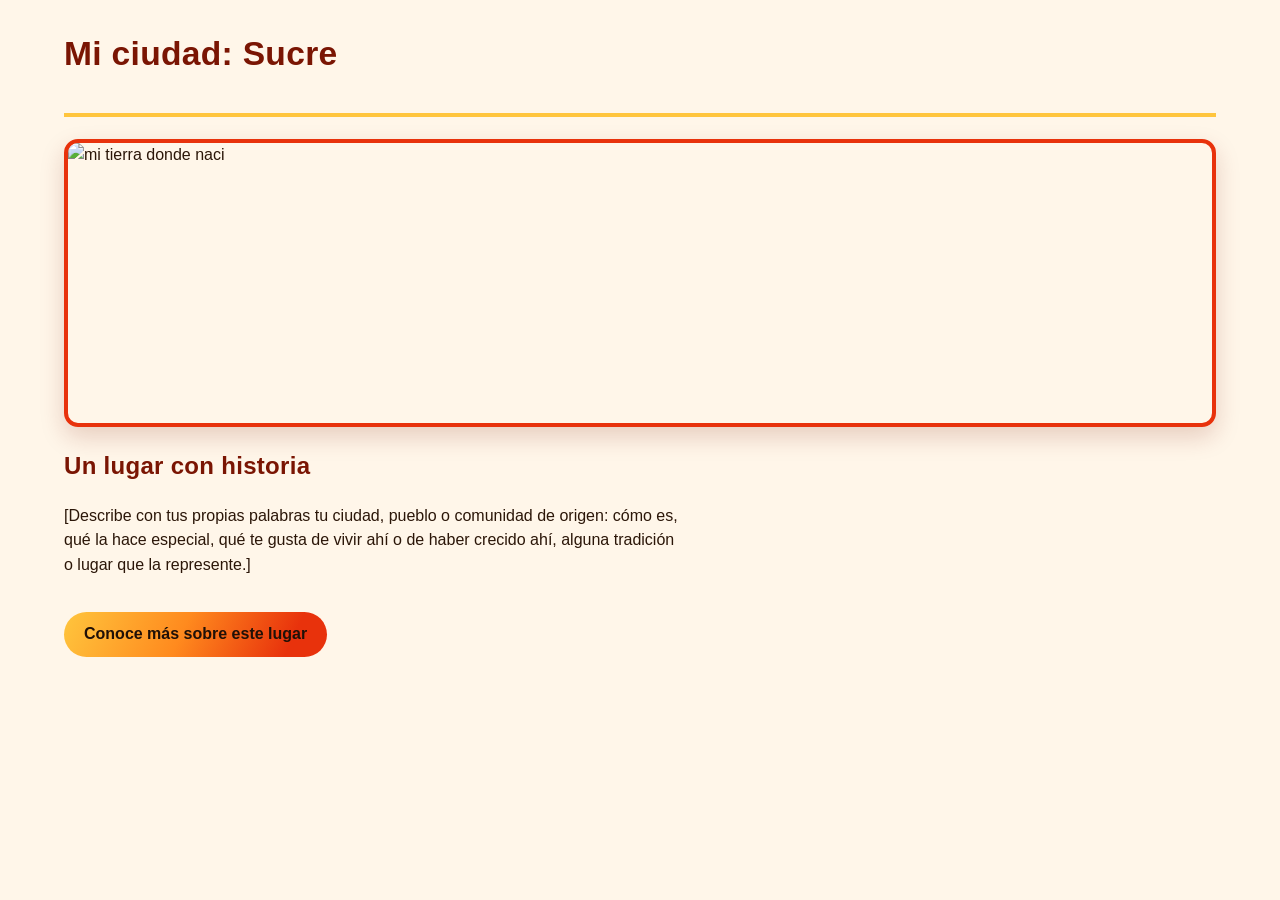
==== ciudad.html @ a6218520 "Add files via upload" ====
<!DOCTYPE html>
<html lang="es">
<head>
  <meta charset="UTF-8">
  <meta name="viewport" content="width=device-width, initial-scale=1.0">
  <title>Mi ciudad | Fabian</title>
  <link rel="icon" type="image/svg+xml" href="imagenes/favicon.svg">
  <link rel="stylesheet" href="styles.css">
</head>
<body class="pagina-interna">

  <div class="encabezado-seccion">
    <h1>Mi ciudad: Sucre</h1>
  </div>

  <div class="ciudad-hero">
  <img src="imagenes/imagen 4.jfif" alt="mi tierra donde naci">
  </div>

  <section class="bloque-texto">
    <h2>Un lugar con historia</h2>
    <p>
      [Describe con tus propias palabras tu ciudad, pueblo o comunidad de origen:
      cómo es, qué la hace especial, qué te gusta de vivir ahí o de haber crecido
      ahí, alguna tradición o lugar que la represente.]
    </p>
  </section>

  <p>
    <a class="enlace-externo" href="https://es.wikipedia.org/wiki/Sucre_(Bolivia)" target="_blank" rel="noopener">
      Conoce más sobre este lugar
    </a>
  </p>

</body>
</html>
---- styles.css ----
/* =========================================================
   Sitio personal de Favian — paleta "fuego" (amarillo → rojo)
   ========================================================= */

:root{
  --amarillo:      #FFC53D;
  --naranja:       #FF8A1E;
  --rojo:          #E8320C;
  --rojo-oscuro:   #7A1503;
  --carbon:        #201007;
  --carbon-suave:  #33190C;
  --crema:         #FFF6E9;
  --texto:         #2B1608;

  --gradiente-fuego: linear-gradient(115deg, var(--amarillo) 0%, var(--naranja) 45%, var(--rojo) 85%);
  --gradiente-fuego-inv: linear-gradient(115deg, var(--rojo) 0%, var(--naranja) 55%, var(--amarillo) 100%);

  --radio: 14px;
  --sombra: 0 10px 24px rgba(122, 21, 3, 0.18);
}

*{ box-sizing: border-box; }

html, body{
  margin: 0;
  padding: 0;
  background: var(--crema);
  color: var(--texto);
  font-family: 'Work Sans', 'Segoe UI', sans-serif;
  line-height: 1.55;
}

h1, h2, h3{
  font-family: 'Archivo Black', 'Arial Black', sans-serif;
  color: var(--rojo-oscuro);
  letter-spacing: 0.3px;
  margin-top: 0;
}

a{ color: var(--rojo); }

img{ max-width: 100%; display: block; }

/* ---------- Encabezado del sitio ---------- */
.site-header{
  background: var(--gradiente-fuego);
  color: var(--carbon);
  padding: 34px 6vw 28px;
  display: flex;
  align-items: center;
  gap: 24px;
  flex-wrap: wrap;
}

.site-header .logo{
  width: 66px;
  height: 66px;
  flex-shrink: 0;
  filter: drop-shadow(0 4px 6px rgba(0,0,0,0.25));
}

.site-header .titulos{
  display: flex;
  flex-direction: column;
  gap: 4px;
}

.site-header .nombre-sitio{
  font-family: 'Archivo Black', sans-serif;
  font-size: clamp(1.6rem, 3vw, 2.4rem);
  color: var(--carbon);
  line-height: 1.05;
}

.site-header .bienvenida{
  font-size: 1rem;
  color: var(--carbon-suave);
  font-weight: 600;
  max-width: 46ch;
}

/* ---------- Menú de navegación ---------- */
nav.menu-principal{
  background: var(--carbon);
  padding: 4px 6vw;
}

nav.menu-principal ul{
  list-style: none;
  display: flex;
  flex-wrap: wrap;
  gap: 6px;
  margin: 0;
  padding: 8px 0;
}

nav.menu-principal a{
  display: inline-block;
  color: var(--crema);
  text-decoration: none;
  font-weight: 600;
  padding: 10px 18px;
  border-radius: 999px;
  border: 1.5px solid transparent;
  transition: background-color 0.25s ease, color 0.25s ease, border-color 0.25s ease, transform 0.2s ease;
}

nav.menu-principal a:hover,
nav.menu-principal a:focus-visible{
  background: var(--gradiente-fuego);
  color: var(--carbon);
  border-color: var(--amarillo);
  transform: translateY(-2px);
}

/* ---------- Iframe contenedor del contenido ---------- */
.marco-contenido{
  padding: 26px 6vw 8px;
}

iframe#contenido{
  display: block;
  width: 100%;
  height: 78vh;
  min-height: 480px;
  border: 3px solid var(--rojo);
  border-radius: var(--radio);
  box-shadow: var(--sombra);
  background: var(--crema);
}

/* ---------- Pie de página (usado en todas las páginas) ---------- */
footer.site-footer{
  background: var(--gradiente-fuego-inv);
  color: var(--carbon);
  padding: 18px 6vw;
  margin-top: 28px;
  font-size: 0.92rem;
  display: flex;
  flex-wrap: wrap;
  gap: 6px 18px;
  justify-content: center;
  text-align: center;
  font-weight: 600;
}

/* =========================================================
   Estilos para el contenido dentro del iframe
   (sobre-mi.html, hobbies.html, ciudad.html)
   ========================================================= */

body.pagina-interna{
  padding: 28px 5vw 0;
}

.encabezado-seccion{
  border-bottom: 4px solid var(--amarillo);
  padding-bottom: 10px;
  margin-bottom: 22px;
}

.encabezado-seccion h1{
  font-size: clamp(1.5rem, 4vw, 2.1rem);
}

/* --- Sobre mí --- */
.perfil{
  display: flex;
  gap: 28px;
  flex-wrap: wrap;
  align-items: flex-start;
  margin-bottom: 24px;
}

.perfil .foto{
  width: 200px;
  height: 200px;
  border-radius: var(--radio);
  object-fit: cover;
  border: 4px solid var(--amarillo);
  box-shadow: var(--sombra);
  flex-shrink: 0;
}

.perfil .datos{
  flex: 1;
  min-width: 240px;
}

.perfil .datos ul{
  padding-left: 20px;
}

.ficha-personal{
  list-style: none;
  padding: 0;
  margin: 10px 0 0;
  display: grid;
  gap: 8px;
}

.ficha-personal li{
  background: var(--crema);
  border-left: 5px solid var(--rojo);
  padding: 8px 14px;
  border-radius: 6px;
}

.ficha-personal b{ color: var(--rojo-oscuro); }

.bloque-texto{
  max-width: 70ch;
  margin-bottom: 24px;
}

/* --- Hobbies --- */
.hobby{
  margin-bottom: 34px;
  padding-bottom: 24px;
  border-bottom: 1px dashed var(--naranja);
}

.hobby:last-of-type{ border-bottom: none; }

.hobby h2{
  display: inline-block;
  background: var(--gradiente-fuego);
  color: var(--carbon);
  padding: 4px 16px;
  border-radius: 999px;
  font-size: 1.1rem;
}

.galeria-hobby{
  display: flex;
  gap: 16px;
  flex-wrap: wrap;
  margin-top: 14px;
}

.galeria-hobby figure{
  margin: 0;
  width: 220px;
}

.galeria-hobby img{
  width: 100%;
  height: 160px;
  object-fit: cover;
  border-radius: var(--radio);
  border: 3px solid var(--naranja);
  box-shadow: var(--sombra);
}

.galeria-hobby figcaption{
  font-size: 0.85rem;
  color: var(--carbon-suave);
  text-align: center;
  margin-top: 6px;
}

/* --- Mi ciudad --- */
.ciudad-hero{
  border-radius: var(--radio);
  overflow: hidden;
  border: 4px solid var(--rojo);
  box-shadow: var(--sombra);
  margin-bottom: 20px;
}

.ciudad-hero img{
  width: 100%;
  height: 280px;
  object-fit: cover;
}

.enlace-externo{
  display: inline-block;
  margin-top: 10px;
  padding: 10px 20px;
  background: var(--gradiente-fuego);
  color: var(--carbon);
  text-decoration: none;
  font-weight: 700;
  border-radius: 999px;
  transition: transform 0.2s ease, box-shadow 0.2s ease;
}

.enlace-externo:hover{
  transform: translateY(-2px);
  box-shadow: var(--sombra);
}

/* Imagen de reemplazo (placeholder) para cuando aún no se sube la foto real */
.placeholder-img{
  display: flex;
  align-items: center;
  justify-content: center;
  text-align: center;
  background: repeating-linear-gradient(45deg, #FFE3B3, #FFE3B3 12px, #FFD08A 12px, #FFD08A 24px);
  color: var(--rojo-oscuro);
  font-weight: 700;
  font-size: 0.85rem;
  padding: 10px;
}

/* ---------- Responsivo ---------- */
@media (max-width: 640px){
  .site-header{ padding: 24px 5vw; }
  nav.menu-principal ul{ justify-content: center; }
  iframe#contenido{ height: 68vh; }
  .perfil{ flex-direction: column; align-items: center; text-align: center; }
}
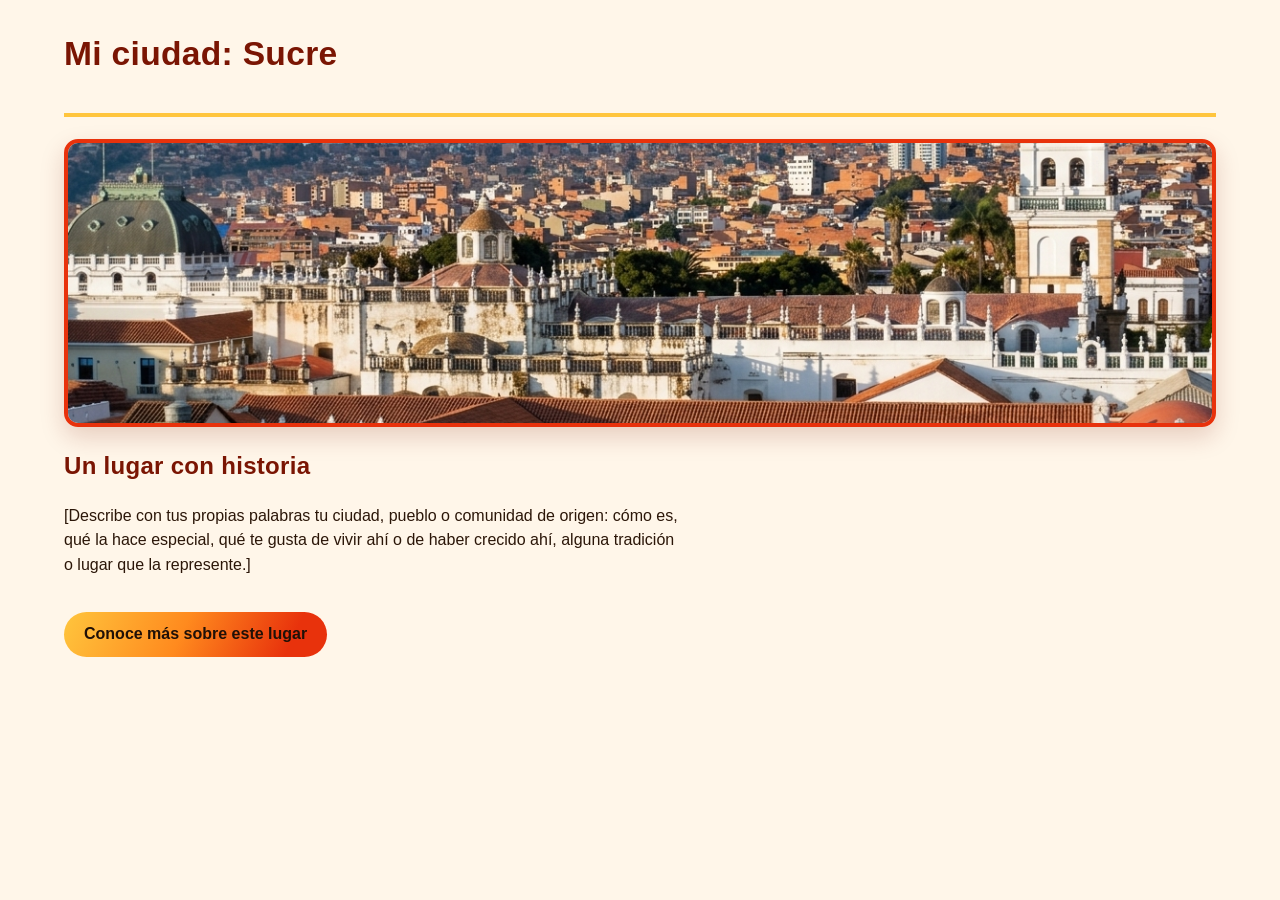
==== commit 82d3aa6a: "Update ciudad.html" ====
--- a/ciudad.html
+++ b/ciudad.html
@@ -14,7 +14,7 @@
   </div>
 
   <div class="ciudad-hero">
-  <img src="imagenes/imagen 4.jfif" alt="mi tierra donde naci">
+  <img src="imagen 4.jfif" alt="mi tierra donde naci">
   </div>
 
   <section class="bloque-texto">
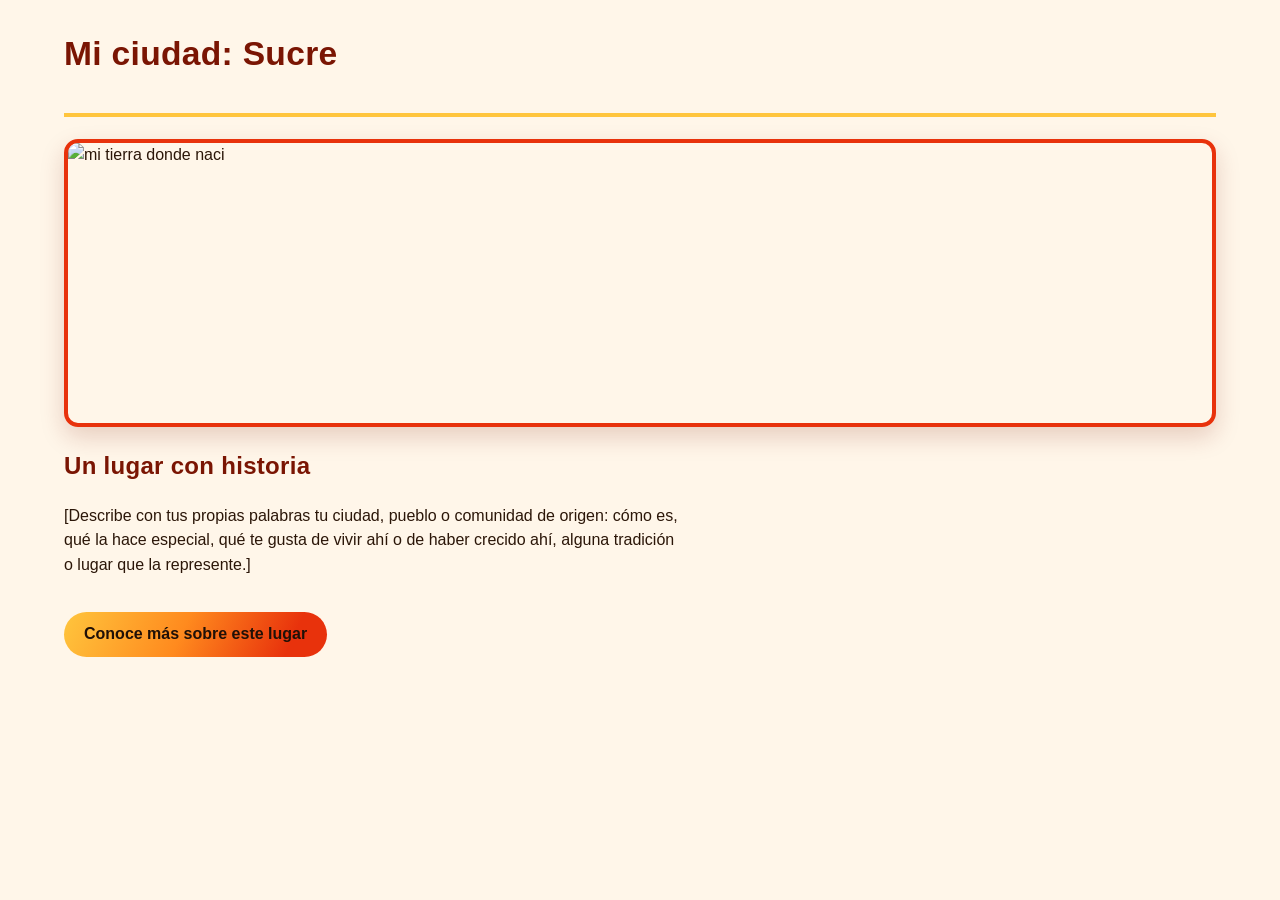
==== commit 044432d5: "Update ciudad.html" ====
--- a/ciudad.html
+++ b/ciudad.html
@@ -14,7 +14,7 @@
   </div>
 
   <div class="ciudad-hero">
-  <img src="imagen 4.jfif" alt="mi tierra donde naci">
+  <img src="imagen 4.jfif." alt="mi tierra donde naci">
   </div>
 
   <section class="bloque-texto">
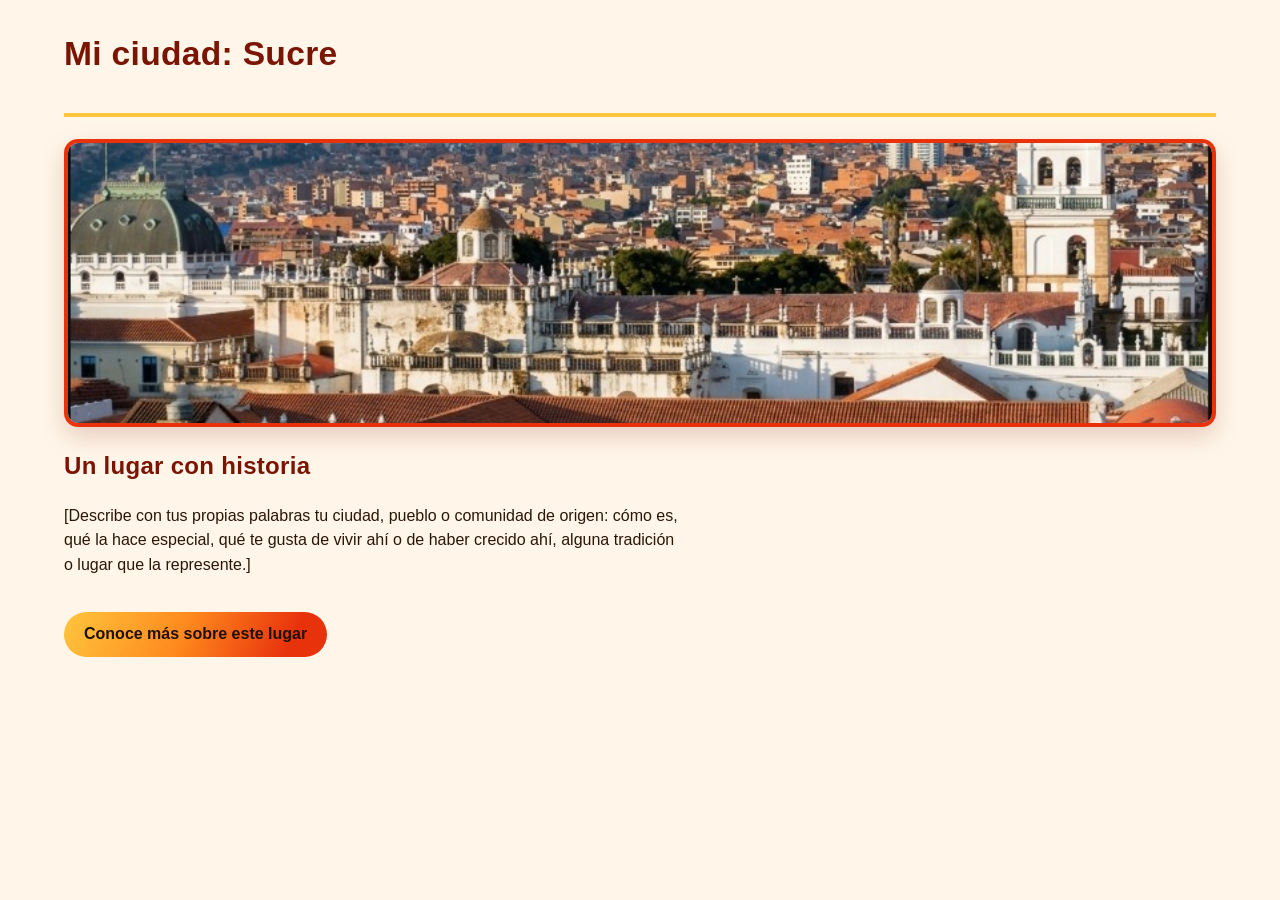
==== commit c29bed47: "Update ciudad.html" ====
--- a/ciudad.html
+++ b/ciudad.html
@@ -14,7 +14,7 @@
   </div>
 
   <div class="ciudad-hero">
-  <img src="imagen 4.jfif." alt="mi tierra donde naci">
+  <img src="Imagen 4.jpeg" alt="mi tierra donde naci">
   </div>
 
   <section class="bloque-texto">
